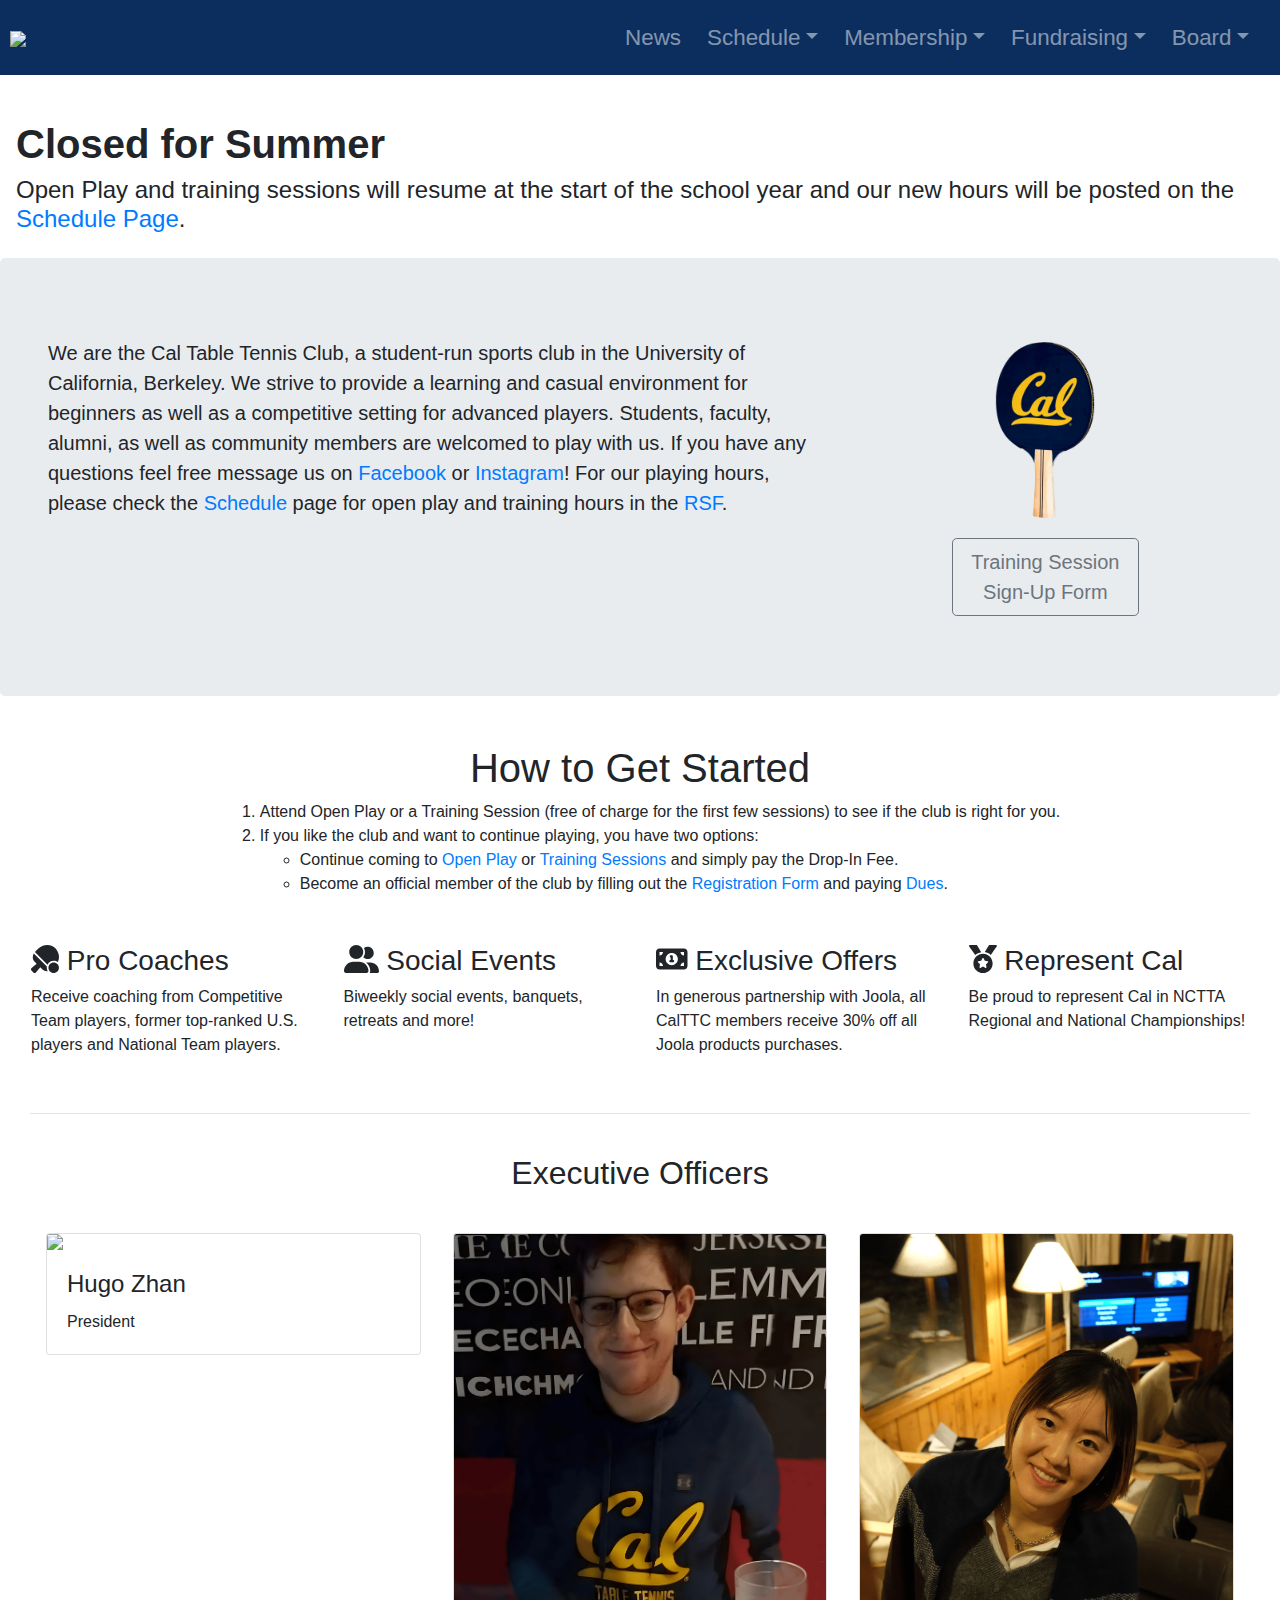
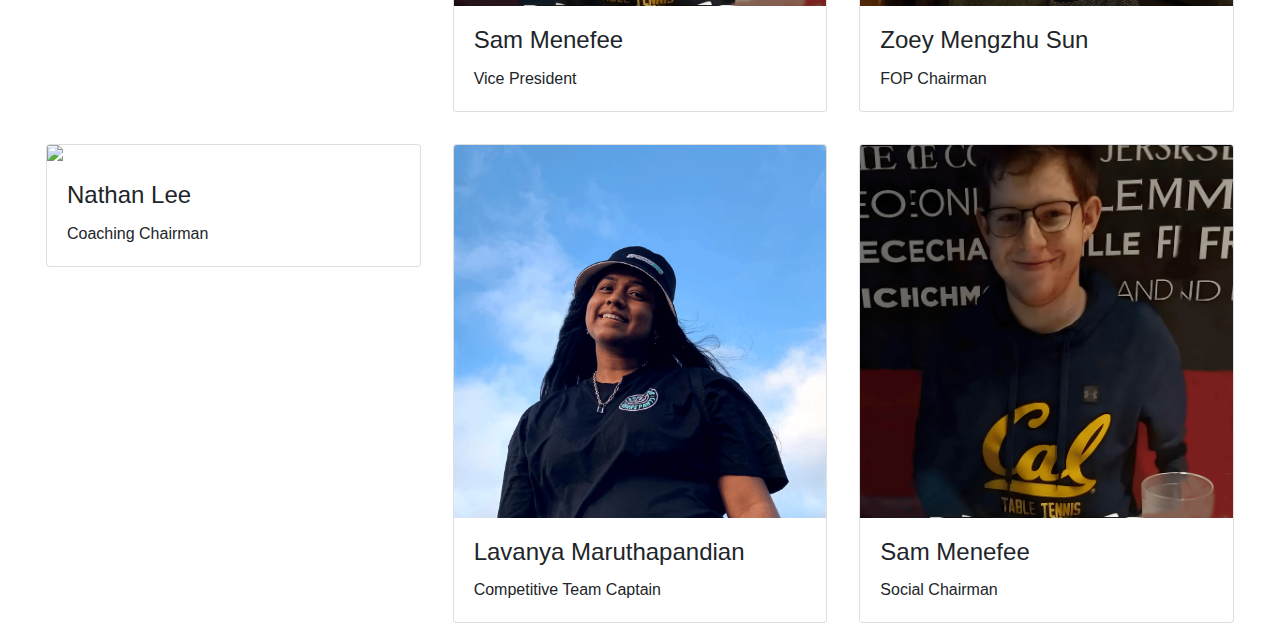
==== index.html @ 9f70720a "Temporary Announcement Message and minor formatting fixed" ====
<!DOCTYPE html>
<html lang="en">
<head>
	<meta charset="UTF-8">
	<meta http-equiv="X-UA-Compatible" content="IE=edge">
	<!-- Adjusts the content to the device's width at an initial magnification of 1 times -->
	<meta name="viewport" content="width=device-width, initial-scale=1.0">
	<!-- Title of the webpage that appears on tabs.-->
	<title>Cal Table Tennis</title>
	<link rel="shortcut icon" type="image/png" href="img/logo/favicon.png">

	<!-- CSS controls the Look of the website, to change elements style, do it in styles.css -->
	<!-- bootstrap (for formatting on mobile)-->
		<!-- original: <link rel="stylesheet" href="https://cdn.jsdelivr.net/npm/bootstrap@4.6.1/dist/css/bootstrap.min.css"> -->
		<!-- local file -->
		<link rel="stylesheet", href="plugins/bootstrap/bootstrap.min.css">
		<!-- <script src="https://cdn.jsdelivr.net/npm/jquery@3.6.0/dist/jquery.slim.min.js"></script> -->
		<!-- local file -->
		<script type="text/javascript" src="plugins/jquery/jquery-3.6.0.min.js"></script>
		<script src="https://cdn.jsdelivr.net/npm/popper.js@1.16.1/dist/umd/popper.min.js"></script>

		<!-- <script src="https://cdn.jsdelivr.net/npm/bootstrap@4.6.1/dist/js/bootstrap.bundle.min.js"></script> -->
		<!-- local file -->
		<script src="plugins/bootstrap/bootstrap.bundle.min.js"></script>
		<!-- fontawesome (for social media icons) -->
		<!-- original: <script src="https://use.fontawesome.com/releases/v5.0.8/js/all.js"></script> -->
		<!-- local file -->
		<script src="plugins/fontawesome/all.js"></script>

	<!-- main CSS (for overall style changes)-->
	<link rel="stylesheet" href="css/style.css">

</head>

<!-- If you are unfamiliar with html, bootstrap or css, watch this tutorial as 
the website structure is loosely based from it:
https://www.youtube.com/watch?v=9cKsq14Kfsw -->

<body>

<!-- Navigation -->

<!-- The bootstrap navbar allows for better viewing on mobile devices. 
	I would suggest using the class reference: 
	https://www.w3schools.com/bootstrap4/bootstrap_ref_all_classes.asp

	I would look into the 'navbar' and 'grid systems' as well:
	navbar: https://www.w3schools.com/bootstrap4/bootstrap_navbar.asp
	grid: https://www.w3schools.com/bootstrap4/bootstrap_grid_system.asp

	Here is a website with some example navbars if you are having issues:
	https://getbootstrap.com/docs/4.0/examples/navbars/ -->
	<nav class="navbar navbar-expand-md navbar-dark fixed-top" style="background-color: rgb(11,46,95);">
		<!-- Logo Image Source(should be a .png) -->
		<a class="navbar-brand" href="index.html"><img src="img/logo/logo.png"></a>
		<!-- Button to Collapse the Hamburger Navbar Dropdown Menu -->
		<button class="navbar-toggler" type="button" data-toggle="collapse" 
			data-target="#navbarResponsive" aria-controls="navbarResponsive" aria-expanded="false"
			aria-label="Toggle navigation">
			<!-- Hamburger Menu Icon -->
			<span class="navbar-toggler-icon"></span>
		</button>
		<!-- Indicates content that can be collapsed for smaller screens-->
		<div class="collapse navbar-collapse" id="navbarResponsive"> 
			<!-- Links for the different pages of the site:
					the page that you are currently on should contain "active" in its nav-item class
					each "nav-item" only links to one other html page, the dropdown is there to 
					provide links to different sections of that page. -->
			<ul class="navbar-nav ml-auto">
				<!-- News -->
				<li class="nav-item">
					<a class="nav-link" href="news.html">News</a>
				</li>
	
				<!-- Schedule -->
				<li class="nav-item dropdown">
					<a class="nav-link dropdown-toggle" href="schedule.html" id="dropdown04" data-toggle="dropdown" aria-haspopup="true" aria-expanded="false">
						Schedule</a>
					<div class="dropdown-menu" aria-labelledby="dropdown04">
						<a class="dropdown-item" href="schedule.html#calendar">Calendar</a>
						<div class="dropdown-divider"></div>
						<a class="dropdown-item" href="schedule.html#open-play">Open Play</a>
						<div class="dropdown-divider"></div>
						<a class="dropdown-item" href="schedule.html#novice-training">Novice Training</a>
						<a class="dropdown-item" href="schedule.html#advanced-training">Advanced Training</a>
						<a class="dropdown-item" href="schedule.html#private-training">Private Training</a>
						<div class="dropdown-divider"></div>
						<a class="dropdown-item" href="schedule.html#tournaments">Tournaments</a>
					</div>
				</li>
	
				<!-- Membership -->
				<li class="nav-item dropdown">
					<a class="nav-link dropdown-toggle" href="membership.html" id="dropdown04" data-toggle="dropdown" aria-haspopup="true" aria-expanded="false">
						Membership</a>
					<div class="dropdown-menu" aria-labelledby="dropdown04">
						<a class="dropdown-item" href="membership.html#perks">Perks</a>
						<div class="dropdown-divider"></div>
						<a class="dropdown-item" href="membership.html#registration">Registration</a>
						<a class="dropdown-item" href="membership.html#dues">Dues</a>
					</div>
				</li>
	
				<!-- Fundraising -->
				<li class="nav-item dropdown">
					<a class="nav-link dropdown-toggle" href="fundraising.html" id="dropdown04" data-toggle="dropdown" aria-haspopup="true" aria-expanded="false">
						Fundraising</a>
					<div class="dropdown-menu" aria-labelledby="dropdown04">
						<a class="dropdown-item" href="fundraising.html#merchandise">Merchandise</a>
						<a class="dropdown-item" href="fundraising.html#gofundme">GoFundMe</a>
					</div>
				</li>
	
				<!-- Board -->
				<li class="nav-item dropdown">
					<a class="nav-link dropdown-toggle" href="board.html" id="dropdown04" data-toggle="dropdown" aria-haspopup="true" aria-expanded="false">
						Board</a>
					<div class="dropdown-menu" aria-labelledby="dropdown04">
						<a class="dropdown-item" href="board.html#executives">Executives</a>
						<a class="dropdown-item" href="board.html#officers">Officers</a>
					</div>
				</li>
			
			</ul>
		</div>
</nav>

<!--- Carousel Image Slider -->
<div id="slides" class="carousel slide" data-ride="carousel">
	<!-- Carousel Navigation Indicator -->
	<ul class="carousel-indicators">
		<li data-target="#slides" data-slide-to="0" class="active"></li>
		<li data-target="#slides" data-slide-to="1"></li>
		<li data-target="#slides" data-slide-to="2"></li>
		<li data-target="#slides" data-slide-to="3"></li>
		<li data-target="#slides" data-slide-to="4"></li>
	</ul>

	<!-- Carousel Welcome Images-->
	<div class="carousel-inner">
		<div class="carousel-item active">
			<img src="img/carousel/carousel0.png">
			<div class="carousel-caption">
				<img src="img/banner-logo/banner-logo.png">
			</div>
		</div>

		<div class="carousel-item">
			<img src="img/carousel/carousel1.png">
		</div>

		<div class="carousel-item">
			<img src="img/carousel/carousel2.png">
		</div>

		<div class="carousel-item">
			<img src="img/carousel/carousel3.png">
		</div>

		<div class="carousel-item">
			<img src="img/carousel/carousel4.png">
		</div>
	</div>

	<!-- Carousel Navigation Arrow Butons -->
	<a class="carousel-control-prev" href="#slides" data-slide="prev">
    <span class="carousel-control-prev-icon"></span>
  </a>
  <a class="carousel-control-next" href="#slides" data-slide="next">
    <span class="carousel-control-next-icon"></span>
  </a>

</div>

<!-- Temporary -->
<div class="container-fluid padding">
	<div class="row padding">
		<div class="col-12">
			<h1><b>Closed for Summer</b></h1>
			<h4>
				Open Play and training sessions will resume at the start of the school year and our new hours will be posted on the 
				<a href="schedule.html">Schedule Page</a>.
			</h4>
		</div>
	</div>
</div>

<!--- Jumbotron -->
<div class="container-fluid">
<div class="row jumbotron">
	<!-- Formatting for Different Devices using Bootstrap Columns -->
	<div class="col-xs-12 col-sm-12 col-md-6 col-lg-7 col-xl-8">
		<p class="lead">We are the Cal Table Tennis Club, a student-run sports club in the 
			University of California, Berkeley. We strive to provide a learning and casual 
			environment for beginners as well as a competitive setting for advanced players. 
			Students, faculty, alumni, as well as community members are welcomed to play with us.
			If you have any questions feel free message us on 
			<!-- Opens in New Tab -->
			<a href="https://www.facebook.com/groups/calttc/?ref=share" target="_blank" rel="noreferrer noopener">Facebook</a>
			or
			<!-- Opens in New Tab -->
			<a href="https://www.instagram.com/calttc/?hl=en"target="_blank" rel="noreferrer noopener">Instagram</a>!
			For our playing hours, please check the 
			<a href="schedule.html">Schedule</a> 
			page for open play and training hours in the 
			<!-- Opens in New Tab -->
			<a href="https://recsports.berkeley.edu/facilities/rsf/" target="_blank" rel="noreferrer noopener">RSF</a>.</p>
	</div>

	<!-- Formatting for Different Devices using Bootstrap Columns -->
	<div class="col-xs-12 col-sm-12 col-md-6 col-lg-5 col-xl-4">
		<img class="paddle" src="img/merchandise/paddle.png">
		<button type="button" class="btn btn-outline-secondary btn-lg">Training Session Sign-Up Form</button>
	</div>
</div>
</div>

<!--- Welcome Section (How to Get Started) -->
<div class="container-fluid padding">
<div class="row welcome text-center">
	<div class="col-12">
		<h1 class="display-5">How to Get Started</h1>
		<div class="steps container">
			<ol class="myUL"> 
				<li>Attend Open Play or a Training Session (free of charge for the first few sessions) to see if the club is right for you.</li>
				<li>If you like the club and want to continue playing, you have two options:
					<ul>
						<li>
							Continue coming to 
							<a href="schedule.html#open-play">Open Play</a>
							or
							<a href="schedule.html#novice-training">Training Sessions</a> 
							and simply pay the Drop-In Fee.
						</li>
						<li>
							Become an official member of the club by filling out the 
							<a href="membership.html#registration">Registration Form</a>
							and paying 
							<a href="membership.html#dues">Dues</a>.
						</li>
					</ul>
			</ol>
		</div>
	</div>
</div>

<!--- Perks -->
<div class="container-fluid padding">
<div class="row text-left padding" >

	<!-- Formatting for Different Devices using Bootstrap Columns -->
	<div class="col-xs-12 col-sm-6 col-xl-3">
		<h3>
			<!-- Fontawesome Icon -->
			<i class="fa-solid fa-table-tennis-paddle-ball"></i>
			Pro Coaches
		</h3>
		<p> Receive coaching from Competitive Team players, former top-ranked 
			U.S. players and National Team players.</p>
	</div>

	<!-- Formatting for Different Devices using Bootstrap Columns -->
	<div class="col-xs-12 col-sm-6 col-xl-3">
		<h3>
			<!-- Fontawesome Icon -->
			<i class="fas fa-user-group"></i>
			Social Events
		</h3>
		<p>Biweekly social events, banquets, retreats and more!</p>
	</div>

	<!-- Formatting for Different Devices using Bootstrap Columns -->
	<div class="col-xs-12 col-sm-6 col-xl-3">
		<h3>
			<!-- Fontawesome Icon -->
			<i class="fas fa-money-bill-1"></i>
			Exclusive Offers
		</h3>
		<P>In generous partnership with Joola, all CalTTC members receive 30% off all Joola products purchases.</P>
	</div>

	<!-- Formatting for Different Devices using Bootstrap Columns -->
	<div class="col-xs-12 col-sm-6 col-xl-3">
		<h3>
			<!-- Fontawesome Icon -->
			<i class="fas fa-medal"></i>
			Represent Cal
		</h3>
		<P>Be proud to represent Cal in NCTTA Regional and National Championships!</P>
	</div>

</div>
<!-- Horizontal Line -->
<hr class="my-4">
</div>

<!--- Executive Officers -->
<div class="container-fluid padding">
<div class="row welcome text-center">
	<div class="col-12">
		<h2>Executive Officers</h2>
	</div>
</div>

	<!--- Profile Cards -->
	<div class="container-fluid padding">
		<div class="row padding">

			<!-- President -->
			<!-- Formatting for Different Devices using Bootstrap Columns -->
			<div class="col-xs-12 col-sm-6 col-lg-4">
				<div class="card">
					<img class="card-img-top" src="img/board/president.png">
					<div class="card-body">
						<h4 class="card-title">Hugo Zhan</h4>
						<p class="card-text">President</p>
						<!-- <a href="#"	class="btn btn-outline-secondary">See Profile</a> -->
					</div>
				</div>
			</div>

			<!-- Vice President -->
			<!-- Formatting for Different Devices using Bootstrap Columns -->
			<div class="col-xs-12 col-sm-6 col-lg-4">
				<div class="card">
					<img class="card-img-top" src="img/board/vice-president.png">
					<div class="card-body">
						<h4 class="card-title">Sam Menefee</h4>
						<p class="card-text">Vice President</p>
						<!-- <a href="#"	class="btn btn-outline-secondary">See Profile</a> -->
					</div>
				</div>
			</div>
			
			<!-- FOP Chairman -->
			<!-- Formatting for Different Devices using Bootstrap Columns -->
			<div class="col-xs-12 col-sm-6 col-lg-4">
				<div class="card">
					<img class="card-img-top" src="img/board/fop-chairman.png">
					<div class="card-body">
						<h4 class="card-title">Zoey Mengzhu Sun</h4>
						<p class="card-text">FOP Chairman</p>
						<!-- <a href="#"	class="btn btn-outline-secondary">See Profile</a> -->
					</div>
				</div>
			</div>

			<!-- Coaching Chairman -->
			<!-- Formatting for Different Devices using Bootstrap Columns -->
			<div class="col-xs-12 col-sm-6 col-lg-4">
				<div class="card">
					<img class="card-img-top" src="img/board/coaching-chairman.png">
					<div class="card-body">
						<h4 class="card-title">Nathan Lee</h4>
						<p class="card-text">Coaching Chairman</p>
						<!-- <a href="#"	class="btn btn-outline-secondary">See Profile</a> -->
					</div>
				</div>
			</div>

			<!-- Competitive Team Captain -->
			<!-- Formatting for Different Devices using Bootstrap Columns -->
			<div class="col-xs-12 col-sm-6 col-lg-4">
				<div class="card">
					<img class="card-img-top" src="img/board/competitive-team-captain.png">
					<div class="card-body">
						<h4 class="card-title">Lavanya Maruthapandian</h4>
						<p class="card-text">Competitive Team Captain</p>
						<!-- <a href="#"	class="btn btn-outline-secondary">See Profile</a> -->
					</div>
				</div>
			</div>

			<!-- Social Chairman -->
			<!-- Formatting for Different Devices using Bootstrap Columns -->
			<div class="col-xs-12 col-sm-6 col-lg-4">
				<div class="card">
					<img class="card-img-top" src="img/board/social-chairman.png">
					<div class="card-body">
						<h4 class="card-title">Sam Menefee</h4>
						<p class="card-text">Social Chairman</p>
						<!-- <a href="#"	class="btn btn-outline-secondary">See Profile</a> -->
					</div>
				</div>
			</div>

		</div>
	</div>
</body>

<footer>
<!-- Footer (can be found in footer.html)-->
	<!-- Script to import the footer from footer.html -->
	<!-- https://stackoverflow.com/questions/18712338/make-header-and-footer-files-to-be-included-in-multiple-html-pages -->
<script> 
	$(function(){
		$("#footer").load("footer.html"); 
	});
	</script> 
<div id="footer"></div>

<!-- Script to collapse the mobile navbar menu when a dropdown item is clicked inside of it.  -->
<!-- https://www.sitepoint.com/community/t/bootstrap-navbar-menu-does-not-collapse-after-clicking/360062/2 -->
<script>
	$(".navbar-collapse .dropdown-item").click(function () {
		$(".navbar-collapse").collapse("hide");
	});
</script>

<!-- Script to allow dropdown menu bars to be clicked only after the dropdown is activated on 
	Desktop.  Is disabled on mobile to allow the nav-item dropdowns to be collapsed.-->
<!-- https://github.com/arnabwahid/wordpress-bootstrap/issues/62 -->
<script>
	$('.navbar ul.navbar-nav > .dropdown > a[href]').click(function() {
	    var dropdown = $(this).next('.dropdown-menu');
	    if ($(dropdown).css('display') !== 'none') {
	        if (this.href) {
	            location.href = this.href;
	        }
	    }
	});
</script>

</footer>
</html>
---- css/style.css ----
/*-------------*/
/*-- Webpage --*/
/*-------------*/

html,body {
  /* outside border of webpage */
  margin: 0;
  padding-top: 40px;
  /* primary */
  font-family: sans-serif;
}

/*------------*/
/*-- Navbar --*/
/*------------*/

a.anchor {
  display: block;
  position: relative;
  top: -6rem; 
}

.navbar {
  /* navigation bar thickness */
  padding: .8rem;
}

.navbar-brand > img {
  /* logo size/header height */
  height: 5rem;
  width: auto;
  /* logo margin */
  margin: -15%;
}

.navbar-nav li {
  /* navigation bar kerning */
  padding-right: 10px;
}

.nav-link {
  /* navigation bar font size (only use em) */
  font-size: 1.4em;
}

.navbar-nav > li > .dropdown-menu {
  /* navigation bar dropdown title font size (only use em) */
  font-size: 1.4em;
  /* navigation bar dropdown color */
  background: rgb(11,46,95);;
  border-color: transparent;
}

.navbar-nav > li > .dropdown-menu >.dropdown-item { 
  /* navigation bar dropdown item font size (only use em) */
  font-size: 0.7em;
  color: white;
}

/*---------------------*/
/*-- Carousel (Home) --*/
/*---------------------*/

.carousel-inner > .carousel-item > img {
  /* carousel image size to fit page */
  height: 100%;
  width:100%;
  /* top and bottom margins reduced by 20% on large screens */
  margin-top: -15%;
  margin-bottom: -10%;
}


@media (max-width: 992px) {
  /* top and bottom margins reduced by 10% on medium screens */
  .carousel-inner > .carousel-item > img {
    margin-top: -10%;
  }
}

@media (max-width: 768px) {
  /* top and bottom margins reduced by 0% on small screens */
  .carousel-inner > .carousel-item > img {
    margin-top: 0%;
  }
}

.carousel-caption > img  {
  /* carousel image size to fit page */
  width:80%;
  height: auto;
  filter: drop-shadow(1px 1px 1px white)
}

.carousel-caption {
  /* banner placement */
  position: absolute;
  top: 0.5rem;;
}

.carousel.pointer-event {
  /* allows zoom of images on mobile devices */
  touch-action: pan-y pinch-zoom;
}

.fb-page {
  width: 100%;
}
/*--------------------*/
/*-- Home Jumbotron --*/
/*--------------------*/

.jumbotron img,
.jumbotron button {
  /* image and button centering */
  display: block;
  margin-left: auto;
  margin-right: auto;
  width: 50%;
}

.jumbotron img {
  /* height of the paddle adjusted for large screens */
  height: 200px;
  width: auto;
}

@media (max-width: 992px) {
  .jumbotron img {
    /* height of the paddle adjusted for medium screens */
    height: 300px;
    width: auto;
  }
}

@media (max-width: 768px) {
  .jumbotron img {
    /* height of the paddle adjusted for small screens */
    height: 200px;
    width: auto;
  }
}

/*-----------------------------------------*/
/*-- Welcome Section (How to Get Started)--*/
/*-----------------------------------------*/
.steps {
  text-align: center;
}

ol.myUL {
  display: inline-block;
  text-align: left;
}

/*--------------------------------------*/
/*-- Schedule (Table/Google Calendar) --*/
/*--------------------------------------*/

/* Google Calendar */
/* https://blog.vendilli.com/google-calendar-responsive */

.desktop-view {
  /* The container around the google calendar.
  The bottom padding is equal to "height" + "padding (left/right)" (both shown below). */
  position: relative;
  padding-bottom: 26.5rem;
}

.desktop-view iframe{
  height: 25rem;
}

.mobile-view {
  /* The container around the google calendar.
  The bottom padding is equal to "height" + "padding (left/right)" (both shown below). */
  position: relative;
  padding-bottom: 16.5rem;
}

.mobile-view iframe {
  /* The height of the agenda view when viewing on mobile. */
  height: 15rem;
}

.responsive-iframe-container iframe{
  /* The actual google calendar size.  It is responsive because width is set to 100%. */
  position: absolute;
  width: 100%;
  padding-left: 1.5rem;
  padding-right: 1.5rem;
}

/*----------------------------------*/
/*-- Schedule (Placeholder Image) --*/
/*----------------------------------*/
.placeholder {
  width: 100%; 
}

/*-----------*/
/*-- Footer --*/
/*-----------*/

.social a{
  padding: 2%;
}

.social .sized{
  height: 4rem;
  width: 4rem;
}

.fa-facebook {
  color: #3b5998;
}

.fa-instagram {
  display: inline-block;
  text-align: center;
  border-radius: 0.8rem;
  color: #fff;
  line-height: 250px;
  background: #d6249f;
  background: radial-gradient(circle at 30% 107%, #fdf497 0%, #fdf497 5%, #fd5949 45%,#d6249f 60%,#285AEB 90%);
}

.fa-discord {
  color: #7289DA;
  
}

/*-----------*/
/*-- Extra --*/
/*-----------*/

/*-- Media Queries --*/
@media (max-width: 992px) {

}
@media (max-width: 768px) {

}
@media (max-width: 576px) {

}


/*-- Firefox Bug Fix --*/
.carousel-item {
  transition: -webkit-transform 0.5s ease;
  transition: transform 0.5s ease;
  transition: transform 0.5s ease, -webkit-transform 0.5s ease;
  -webkit-backface-visibility: visible;
  backface-visibility: visible;
}
/*--- Fixed Background Image --*/
figure {
  position: relative;
  width: 100%;
  height: 60%;
  margin: 0!important;
}
.fixed-wrap {
  clip: rect(0, auto, auto, 0);
  position: absolute;
  top: 0;
  left: 0;
  width: 100%;
  height: 100%;
}
#fixed {
  background-image: url('img/mac.png');
  position: fixed;
  display: block;
  top: 0;
  left: 0;
  width: 100%;
  height: 100%;
  background-size: cover;
  background-position: center center;
  -webkit-transform: translateZ(0);
          transform: translateZ(0);
  will-change: transform;
}
/*--- Bootstrap Padding Fix --*/
[class*="col-"] {
    padding: 1rem;
}



/*
Extra small (xs) devices (portrait phones, less than 576px)
No media query since this is the default in Bootstrap

Small (sm) devices (landscape phones, 576px and up)
@media (min-width: 576px) { ... }

Medium (md) devices (tablets, 768px and up)
@media (min-width: 768px) { ... }

Large (lg) devices (desktops, 992px and up)
@media (min-width: 992px) { ... }

Extra (xl) large devices (large desktops, 1200px and up)
@media (min-width: 1200px) { ... }
*/
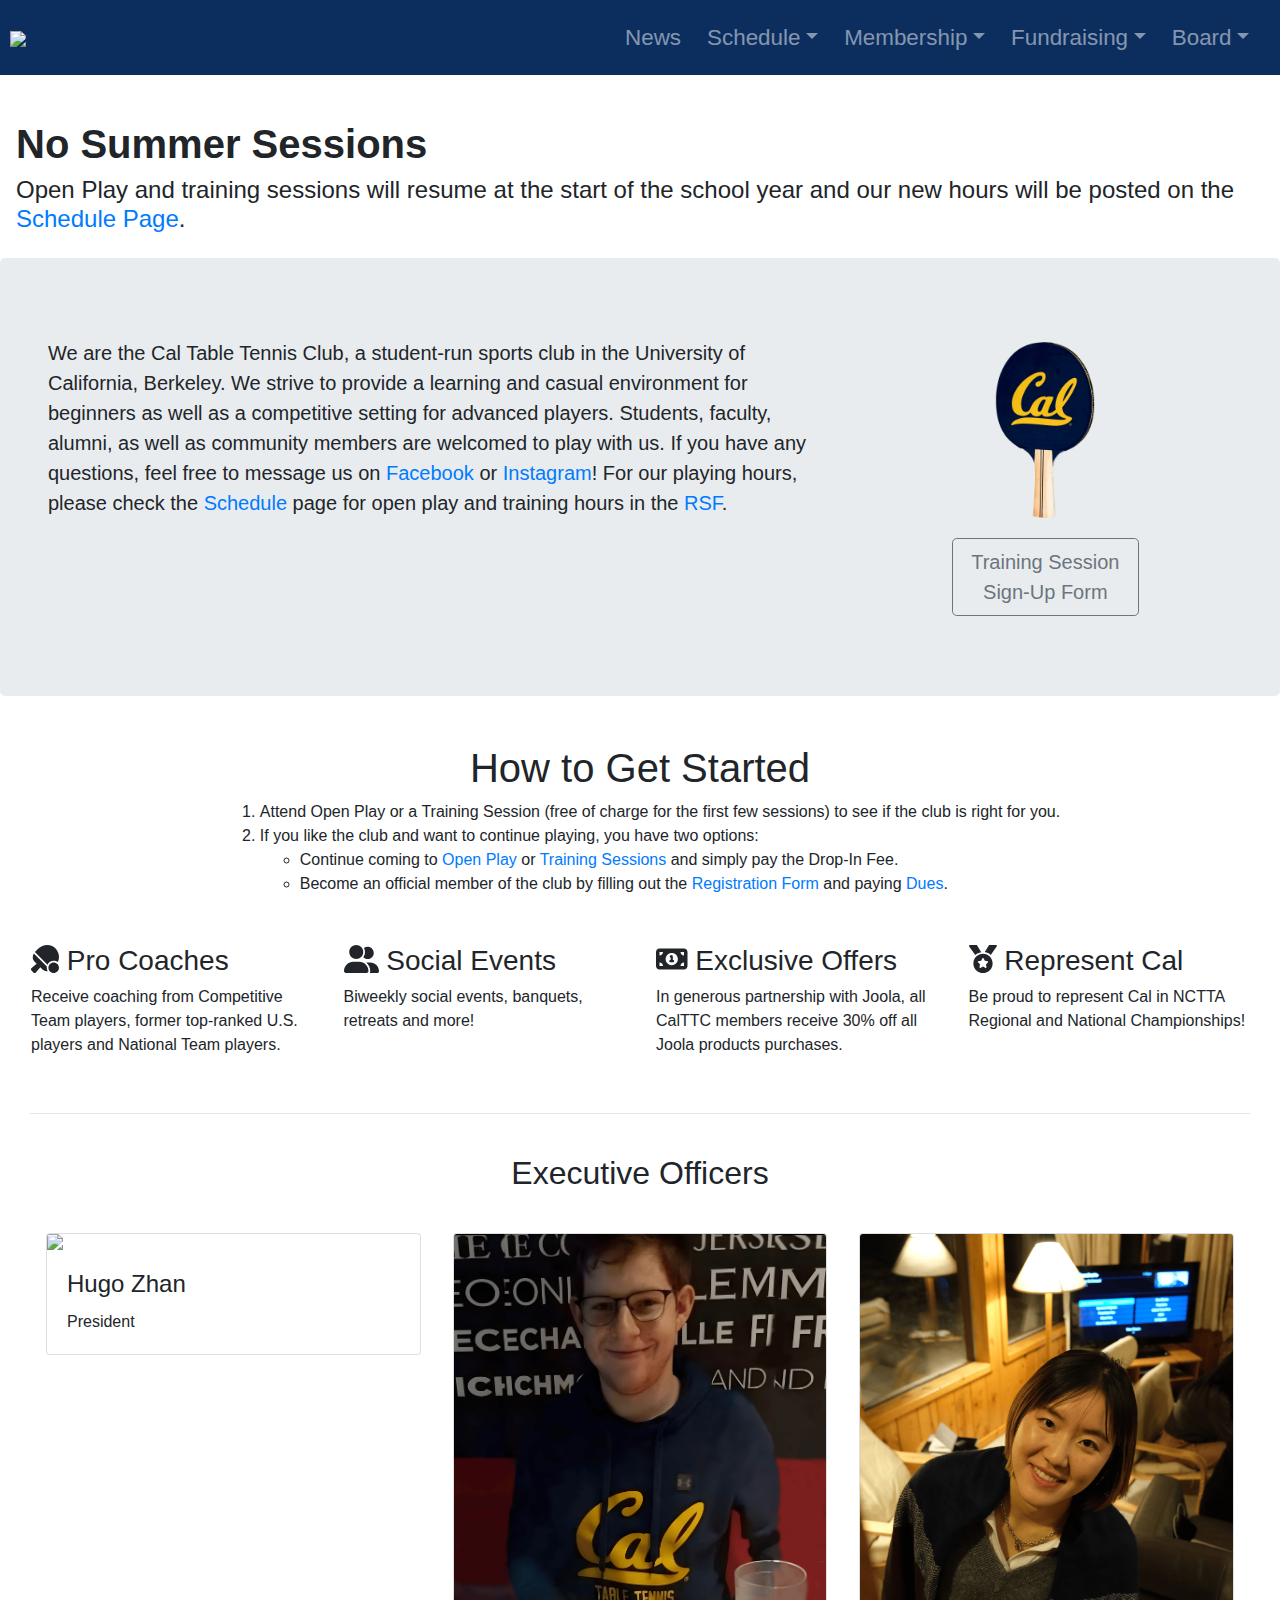
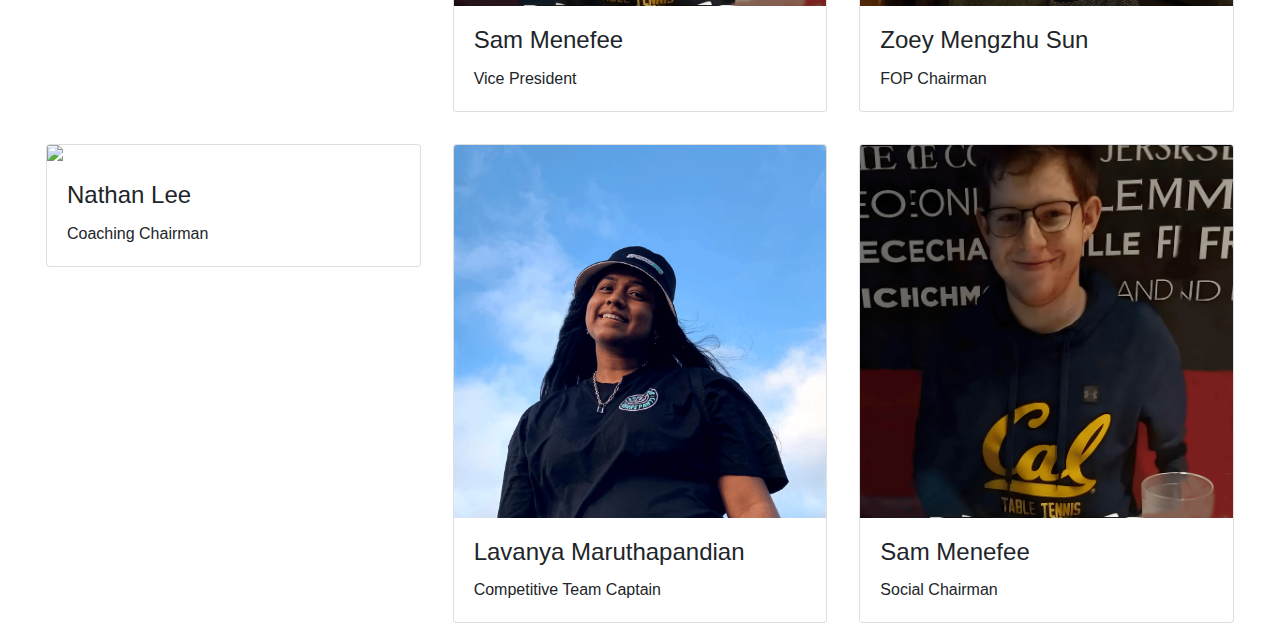
==== commit fa962505: "Minor Changes" ====
--- a/index.html
+++ b/index.html
@@ -176,7 +176,7 @@
 <div class="container-fluid padding">
 	<div class="row padding">
 		<div class="col-12">
-			<h1><b>Closed for Summer</b></h1>
+			<h1><b>No Summer Sessions</b></h1>
 			<h4>
 				Open Play and training sessions will resume at the start of the school year and our new hours will be posted on the 
 				<a href="schedule.html">Schedule Page</a>.
@@ -194,7 +194,7 @@
 			University of California, Berkeley. We strive to provide a learning and casual 
 			environment for beginners as well as a competitive setting for advanced players. 
 			Students, faculty, alumni, as well as community members are welcomed to play with us.
-			If you have any questions feel free message us on 
+			If you have any questions, feel free to message us on 
 			<!-- Opens in New Tab -->
 			<a href="https://www.facebook.com/groups/calttc/?ref=share" target="_blank" rel="noreferrer noopener">Facebook</a>
 			or
@@ -217,90 +217,92 @@
 
 <!--- Welcome Section (How to Get Started) -->
 <div class="container-fluid padding">
-<div class="row welcome text-center">
-	<div class="col-12">
-		<h1 class="display-5">How to Get Started</h1>
-		<div class="steps container">
-			<ol class="myUL"> 
-				<li>Attend Open Play or a Training Session (free of charge for the first few sessions) to see if the club is right for you.</li>
-				<li>If you like the club and want to continue playing, you have two options:
-					<ul>
-						<li>
-							Continue coming to 
-							<a href="schedule.html#open-play">Open Play</a>
-							or
-							<a href="schedule.html#novice-training">Training Sessions</a> 
-							and simply pay the Drop-In Fee.
-						</li>
-						<li>
-							Become an official member of the club by filling out the 
-							<a href="membership.html#registration">Registration Form</a>
-							and paying 
-							<a href="membership.html#dues">Dues</a>.
-						</li>
-					</ul>
-			</ol>
-		</div>
-	</div>
-</div>
-
-<!--- Perks -->
-<div class="container-fluid padding">
-<div class="row text-left padding" >
-
-	<!-- Formatting for Different Devices using Bootstrap Columns -->
-	<div class="col-xs-12 col-sm-6 col-xl-3">
-		<h3>
-			<!-- Fontawesome Icon -->
-			<i class="fa-solid fa-table-tennis-paddle-ball"></i>
-			Pro Coaches
-		</h3>
-		<p> Receive coaching from Competitive Team players, former top-ranked 
-			U.S. players and National Team players.</p>
-	</div>
-
-	<!-- Formatting for Different Devices using Bootstrap Columns -->
-	<div class="col-xs-12 col-sm-6 col-xl-3">
-		<h3>
-			<!-- Fontawesome Icon -->
-			<i class="fas fa-user-group"></i>
-			Social Events
-		</h3>
-		<p>Biweekly social events, banquets, retreats and more!</p>
-	</div>
-
-	<!-- Formatting for Different Devices using Bootstrap Columns -->
-	<div class="col-xs-12 col-sm-6 col-xl-3">
-		<h3>
-			<!-- Fontawesome Icon -->
-			<i class="fas fa-money-bill-1"></i>
-			Exclusive Offers
-		</h3>
-		<P>In generous partnership with Joola, all CalTTC members receive 30% off all Joola products purchases.</P>
-	</div>
-
-	<!-- Formatting for Different Devices using Bootstrap Columns -->
-	<div class="col-xs-12 col-sm-6 col-xl-3">
-		<h3>
-			<!-- Fontawesome Icon -->
-			<i class="fas fa-medal"></i>
-			Represent Cal
-		</h3>
-		<P>Be proud to represent Cal in NCTTA Regional and National Championships!</P>
-	</div>
-
-</div>
-<!-- Horizontal Line -->
-<hr class="my-4">
+	<div class="row welcome text-center">
+		<div class="col-12">
+			<h1 class="display-5">How to Get Started</h1>
+			<div class="steps container">
+				<ol class="myUL"> 
+					<li>Attend Open Play or a Training Session (free of charge for the first few sessions) to see if the club is right for you.</li>
+					<li>If you like the club and want to continue playing, you have two options:
+						<ul>
+							<li>
+								Continue coming to 
+								<a href="schedule.html#open-play">Open Play</a>
+								or
+								<a href="schedule.html#novice-training">Training Sessions</a> 
+								and simply pay the Drop-In Fee.
+							</li>
+							<li>
+								Become an official member of the club by filling out the 
+								<a href="membership.html#registration">Registration Form</a>
+								and paying 
+								<a href="membership.html#dues">Dues</a>.
+							</li>
+						</ul>
+				</ol>
+			</div>
+		</div>
+	</div>
+
+
+	<!--- Perks -->
+	<div class="container-fluid padding">
+	<div class="row text-left padding" >
+
+		<!-- Formatting for Different Devices using Bootstrap Columns -->
+		<div class="col-xs-12 col-sm-6 col-xl-3">
+			<h3>
+				<!-- Fontawesome Icon -->
+				<i class="fa-solid fa-table-tennis-paddle-ball"></i>
+				Pro Coaches
+			</h3>
+			<p> Receive coaching from Competitive Team players, former top-ranked 
+				U.S. players and National Team players.</p>
+		</div>
+
+		<!-- Formatting for Different Devices using Bootstrap Columns -->
+		<div class="col-xs-12 col-sm-6 col-xl-3">
+			<h3>
+				<!-- Fontawesome Icon -->
+				<i class="fas fa-user-group"></i>
+				Social Events
+			</h3>
+			<p>Biweekly social events, banquets, retreats and more!</p>
+		</div>
+
+		<!-- Formatting for Different Devices using Bootstrap Columns -->
+		<div class="col-xs-12 col-sm-6 col-xl-3">
+			<h3>
+				<!-- Fontawesome Icon -->
+				<i class="fas fa-money-bill-1"></i>
+				Exclusive Offers
+			</h3>
+			<P>In generous partnership with Joola, all CalTTC members receive 30% off all Joola products purchases.</P>
+		</div>
+
+		<!-- Formatting for Different Devices using Bootstrap Columns -->
+		<div class="col-xs-12 col-sm-6 col-xl-3">
+			<h3>
+				<!-- Fontawesome Icon -->
+				<i class="fas fa-medal"></i>
+				Represent Cal
+			</h3>
+			<P>Be proud to represent Cal in NCTTA Regional and National Championships!</P>
+		</div>
+	</div>
+
+	<!-- Horizontal Line -->
+	<hr class="my-4">
+
 </div>
 
 <!--- Executive Officers -->
 <div class="container-fluid padding">
-<div class="row welcome text-center">
-	<div class="col-12">
-		<h2>Executive Officers</h2>
-	</div>
-</div>
+	<div class="row welcome text-center">
+		<div class="col-12">
+			<h2>Executive Officers</h2>
+		</div>
+	</div>
 
 	<!--- Profile Cards -->
 	<div class="container-fluid padding">
@@ -386,6 +388,7 @@
 
 		</div>
 	</div>
+</div>
 </body>
 
 <footer>
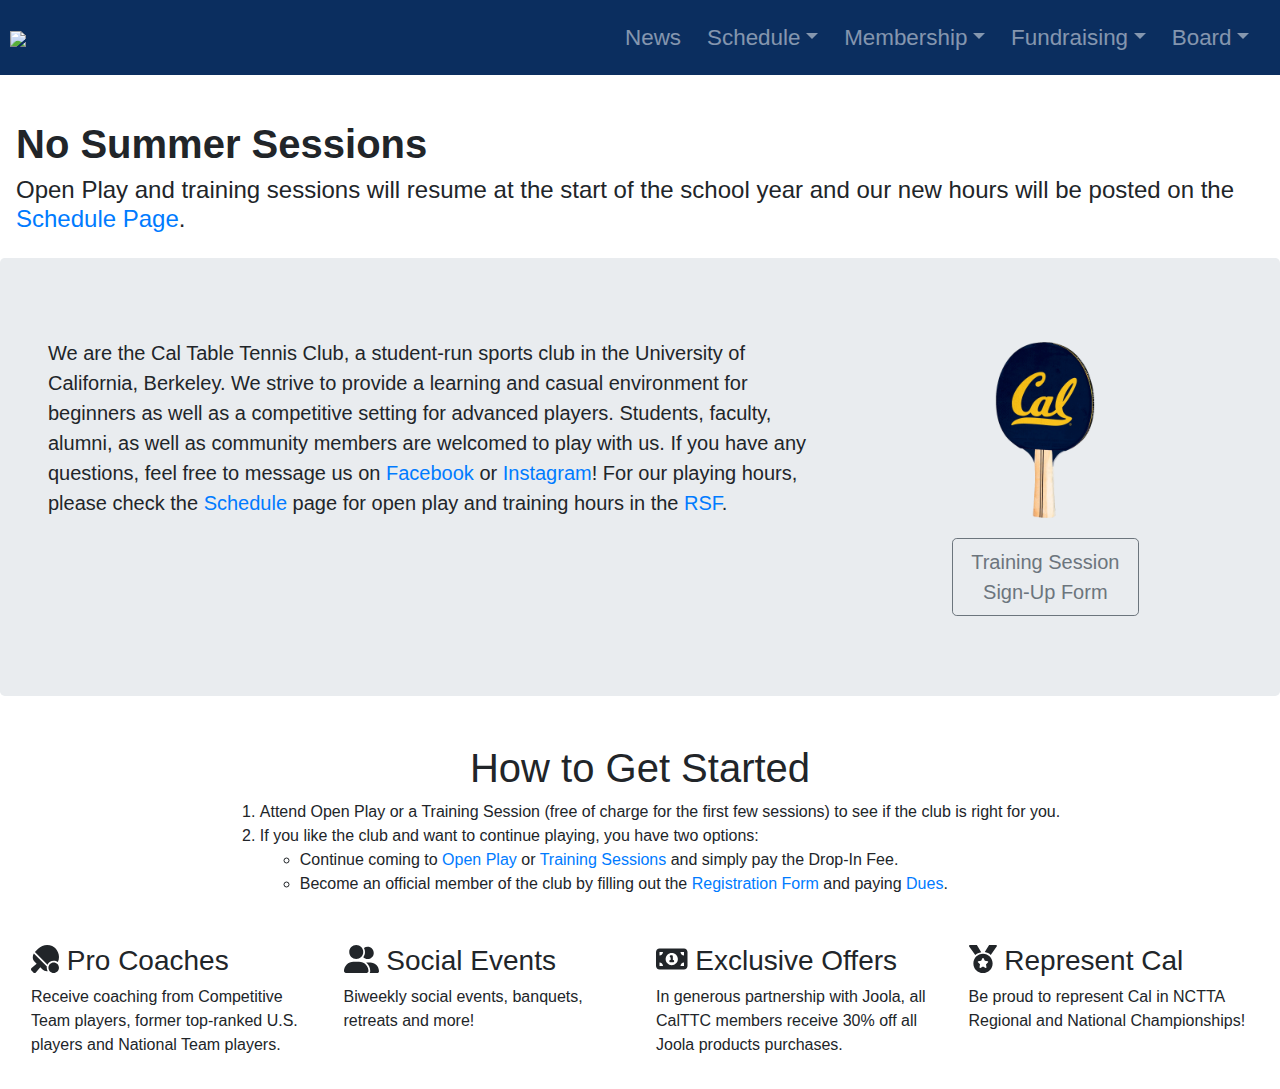
==== commit 265f64df: "Merge pull request #4 from CalTableTennis/board" ====
--- a/index.html
+++ b/index.html
@@ -291,103 +291,6 @@
 		</div>
 	</div>
 
-	<!-- Horizontal Line -->
-	<hr class="my-4">
-
-</div>
-
-<!--- Executive Officers -->
-<div class="container-fluid padding">
-	<div class="row welcome text-center">
-		<div class="col-12">
-			<h2>Executive Officers</h2>
-		</div>
-	</div>
-
-	<!--- Profile Cards -->
-	<div class="container-fluid padding">
-		<div class="row padding">
-
-			<!-- President -->
-			<!-- Formatting for Different Devices using Bootstrap Columns -->
-			<div class="col-xs-12 col-sm-6 col-lg-4">
-				<div class="card">
-					<img class="card-img-top" src="img/board/president.png">
-					<div class="card-body">
-						<h4 class="card-title">Hugo Zhan</h4>
-						<p class="card-text">President</p>
-						<!-- <a href="#"	class="btn btn-outline-secondary">See Profile</a> -->
-					</div>
-				</div>
-			</div>
-
-			<!-- Vice President -->
-			<!-- Formatting for Different Devices using Bootstrap Columns -->
-			<div class="col-xs-12 col-sm-6 col-lg-4">
-				<div class="card">
-					<img class="card-img-top" src="img/board/vice-president.png">
-					<div class="card-body">
-						<h4 class="card-title">Sam Menefee</h4>
-						<p class="card-text">Vice President</p>
-						<!-- <a href="#"	class="btn btn-outline-secondary">See Profile</a> -->
-					</div>
-				</div>
-			</div>
-			
-			<!-- FOP Chairman -->
-			<!-- Formatting for Different Devices using Bootstrap Columns -->
-			<div class="col-xs-12 col-sm-6 col-lg-4">
-				<div class="card">
-					<img class="card-img-top" src="img/board/fop-chairman.png">
-					<div class="card-body">
-						<h4 class="card-title">Zoey Mengzhu Sun</h4>
-						<p class="card-text">FOP Chairman</p>
-						<!-- <a href="#"	class="btn btn-outline-secondary">See Profile</a> -->
-					</div>
-				</div>
-			</div>
-
-			<!-- Coaching Chairman -->
-			<!-- Formatting for Different Devices using Bootstrap Columns -->
-			<div class="col-xs-12 col-sm-6 col-lg-4">
-				<div class="card">
-					<img class="card-img-top" src="img/board/coaching-chairman.png">
-					<div class="card-body">
-						<h4 class="card-title">Nathan Lee</h4>
-						<p class="card-text">Coaching Chairman</p>
-						<!-- <a href="#"	class="btn btn-outline-secondary">See Profile</a> -->
-					</div>
-				</div>
-			</div>
-
-			<!-- Competitive Team Captain -->
-			<!-- Formatting for Different Devices using Bootstrap Columns -->
-			<div class="col-xs-12 col-sm-6 col-lg-4">
-				<div class="card">
-					<img class="card-img-top" src="img/board/competitive-team-captain.png">
-					<div class="card-body">
-						<h4 class="card-title">Lavanya Maruthapandian</h4>
-						<p class="card-text">Competitive Team Captain</p>
-						<!-- <a href="#"	class="btn btn-outline-secondary">See Profile</a> -->
-					</div>
-				</div>
-			</div>
-
-			<!-- Social Chairman -->
-			<!-- Formatting for Different Devices using Bootstrap Columns -->
-			<div class="col-xs-12 col-sm-6 col-lg-4">
-				<div class="card">
-					<img class="card-img-top" src="img/board/social-chairman.png">
-					<div class="card-body">
-						<h4 class="card-title">Sam Menefee</h4>
-						<p class="card-text">Social Chairman</p>
-						<!-- <a href="#"	class="btn btn-outline-secondary">See Profile</a> -->
-					</div>
-				</div>
-			</div>
-
-		</div>
-	</div>
 </div>
 </body>
 
--- a/css/style.css
+++ b/css/style.css
@@ -54,7 +54,7 @@
 .navbar-nav > li > .dropdown-menu >.dropdown-item { 
   /* navigation bar dropdown item font size (only use em) */
   font-size: 0.7em;
-  color: white;
+  color: #fff;
 }
 
 /*---------------------*/
@@ -70,7 +70,6 @@
   margin-bottom: -10%;
 }
 
-
 @media (max-width: 992px) {
   /* top and bottom margins reduced by 10% on medium screens */
   .carousel-inner > .carousel-item > img {
@@ -89,7 +88,7 @@
   /* carousel image size to fit page */
   width:80%;
   height: auto;
-  filter: drop-shadow(1px 1px 1px white)
+  filter: drop-shadow(1px 1px 1px #fff)
 }
 
 .carousel-caption {
@@ -106,6 +105,7 @@
 .fb-page {
   width: 100%;
 }
+
 /*--------------------*/
 /*-- Home Jumbotron --*/
 /*--------------------*/
@@ -194,22 +194,31 @@
 /*----------------------------------*/
 /*-- Schedule (Placeholder Image) --*/
 /*----------------------------------*/
+
 .placeholder {
   width: 100%; 
 }
 
 /*-----------*/
+/*-- Board --*/
+/*-----------*/
+.card {
+  border: transparent;
+}
+
+/*-----------*/
 /*-- Footer --*/
 /*-----------*/
 
-.social a{
-  padding: 2%;
-}
-
-.social .sized{
-  height: 4rem;
-  width: 4rem;
-}
+.social a {
+  padding: 4%;
+}
+
+.social .sized {
+  height: 3rem;
+  width: 3rem;
+}
+
 
 .fa-facebook {
   color: #3b5998;
@@ -226,8 +235,11 @@
 }
 
 .fa-discord {
-  color: #7289DA;
-  
+  color: #7289dA;
+}
+
+.fa-youtube {
+  color: #ff0000;
 }
 
 /*-----------*/
@@ -244,7 +256,6 @@
 @media (max-width: 576px) {
 
 }
-
 
 /*-- Firefox Bug Fix --*/
 .carousel-item {
@@ -254,6 +265,7 @@
   -webkit-backface-visibility: visible;
   backface-visibility: visible;
 }
+
 /*--- Fixed Background Image --*/
 figure {
   position: relative;
@@ -261,6 +273,7 @@
   height: 60%;
   margin: 0!important;
 }
+
 .fixed-wrap {
   clip: rect(0, auto, auto, 0);
   position: absolute;
@@ -269,6 +282,7 @@
   width: 100%;
   height: 100%;
 }
+
 #fixed {
   background-image: url('img/mac.png');
   position: fixed;
@@ -283,12 +297,46 @@
           transform: translateZ(0);
   will-change: transform;
 }
+
 /*--- Bootstrap Padding Fix --*/
 [class*="col-"] {
     padding: 1rem;
 }
 
-
+/*--- Bootstrap 5 Column Division ---*/
+.col-xs-15,
+.col-sm-15,
+.col-md-15,
+.col-lg-15 {
+    position: relative;
+    min-height: 1px;
+    padding-right: 10px;
+    padding-left: 10px;
+}
+
+
+.col-xs-15 {
+    max-width: 20%;
+    float: left;
+}
+@media (min-width: 768px) {
+.col-sm-15 {
+        max-width: 20%;
+        float: left;
+    }
+}
+@media (min-width: 992px) {
+    .col-md-15 {
+        max-width: 20%;
+        float: left;
+    }
+}
+@media (min-width: 1200px) {
+    .col-lg-15 {
+        max-width: 20%;
+        float: left;
+    }
+}
 
 /*
 Extra small (xs) devices (portrait phones, less than 576px)
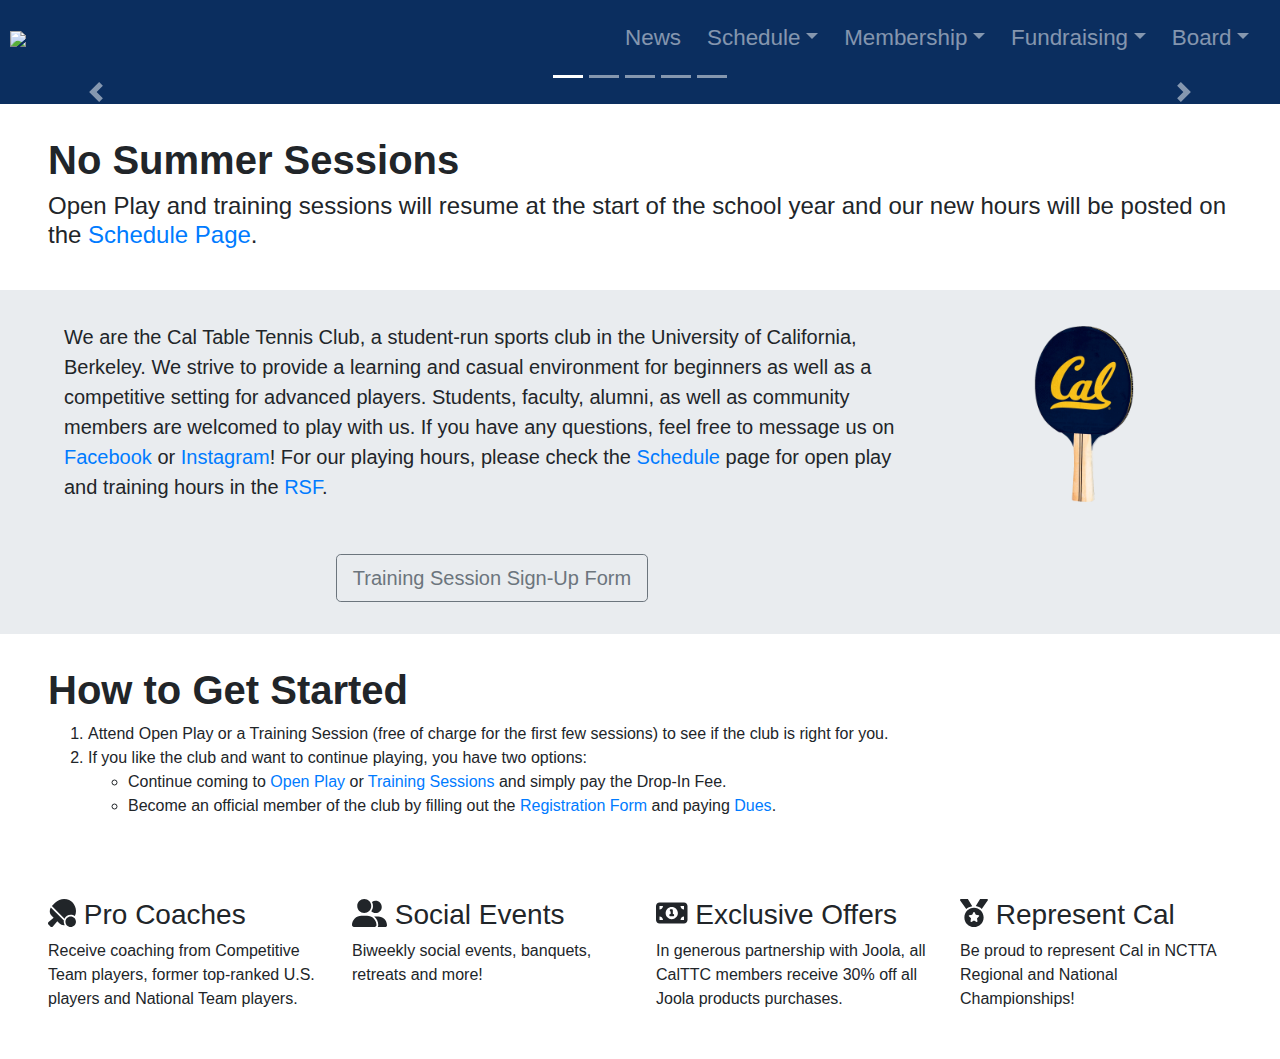
==== commit e196fcc8: "darkmode formatting updated" ====
--- a/index.html
+++ b/index.html
@@ -1,5 +1,6 @@
 <!DOCTYPE html>
 <html lang="en">
+
 <head>
 	<meta charset="UTF-8">
 	<meta http-equiv="X-UA-Compatible" content="IE=edge">
@@ -7,28 +8,40 @@
 	<meta name="viewport" content="width=device-width, initial-scale=1.0">
 	<!-- Title of the webpage that appears on tabs.-->
 	<title>Cal Table Tennis</title>
-	<link rel="shortcut icon" type="image/png" href="img/logo/favicon.png">
+
+	<!-- Favicon (generated from https://realfavicongenerator.net)-->
+	<link rel="apple-touch-icon" sizes="180x180" href="/apple-touch-icon.png">
+	<link rel="icon" type="image/png" sizes="32x32" href="/img/favicon/favicon-32x32.png">
+	<link rel="icon" type="image/png" sizes="16x16" href="/img/favicon/favicon-16x16.png">
+	<link rel="manifest" href="/img/favicon/site.webmanifest">
+	<link rel="shortcut icon" type="image/png" href="img/favicon/favicon.png">
+	<meta name="msapplication-TileColor" content="#da532c">
+	<meta name="msapplication-config" content="/img/favicon/browserconfig.xml">
+	<meta name="theme-color" content="#ffffff">
 
 	<!-- CSS controls the Look of the website, to change elements style, do it in styles.css -->
 	<!-- bootstrap (for formatting on mobile)-->
-		<!-- original: <link rel="stylesheet" href="https://cdn.jsdelivr.net/npm/bootstrap@4.6.1/dist/css/bootstrap.min.css"> -->
-		<!-- local file -->
-		<link rel="stylesheet", href="plugins/bootstrap/bootstrap.min.css">
-		<!-- <script src="https://cdn.jsdelivr.net/npm/jquery@3.6.0/dist/jquery.slim.min.js"></script> -->
-		<!-- local file -->
-		<script type="text/javascript" src="plugins/jquery/jquery-3.6.0.min.js"></script>
-		<script src="https://cdn.jsdelivr.net/npm/popper.js@1.16.1/dist/umd/popper.min.js"></script>
-
-		<!-- <script src="https://cdn.jsdelivr.net/npm/bootstrap@4.6.1/dist/js/bootstrap.bundle.min.js"></script> -->
-		<!-- local file -->
-		<script src="plugins/bootstrap/bootstrap.bundle.min.js"></script>
-		<!-- fontawesome (for social media icons) -->
-		<!-- original: <script src="https://use.fontawesome.com/releases/v5.0.8/js/all.js"></script> -->
-		<!-- local file -->
-		<script src="plugins/fontawesome/all.js"></script>
+	<!-- original: <link rel="stylesheet" href="https://cdn.jsdelivr.net/npm/bootstrap@4.6.1/dist/css/bootstrap.min.css"> -->
+	<!-- local file -->
+	<link rel="stylesheet" , href="plugins/bootstrap/bootstrap.min.css">
+	<!-- <script src="https://cdn.jsdelivr.net/npm/jquery@3.6.0/dist/jquery.slim.min.js"></script> -->
+	<!-- local file -->
+	<script type="text/javascript" src="plugins/jquery/jquery-3.6.0.min.js"></script>
+	<script src="https://cdn.jsdelivr.net/npm/popper.js@1.16.1/dist/umd/popper.min.js"></script>
+
+	<!-- <script src="https://cdn.jsdelivr.net/npm/bootstrap@4.6.1/dist/js/bootstrap.bundle.min.js"></script> -->
+	<!-- local file -->
+	<script src="plugins/bootstrap/bootstrap.bundle.min.js"></script>
+	<!-- fontawesome (for social media icons) -->
+	<!-- original: <script src="https://use.fontawesome.com/releases/v5.0.8/js/all.js"></script> -->
+	<!-- local file -->
+	<script src="plugins/fontawesome/all.js"></script>
 
 	<!-- main CSS (for overall style changes)-->
-	<link rel="stylesheet" href="css/style.css">
+	<!-- If the stylesheet is updated and causing browser issues, it is because you need to -->
+	<!-- update the version number below(1.0 becomes 1.1 etc.). This will force the browser -->
+	<!-- to reset its cache by reloading the style.css file. -->
+	<link rel="stylesheet" href="css/style.css?version=1.0">
 
 </head>
 
@@ -38,9 +51,9 @@
 
 <body>
 
-<!-- Navigation -->
-
-<!-- The bootstrap navbar allows for better viewing on mobile devices. 
+	<!-- Navigation -->
+
+	<!-- The bootstrap navbar allows for better viewing on mobile devices. 
 	I would suggest using the class reference: 
 	https://www.w3schools.com/bootstrap4/bootstrap_ref_all_classes.asp
 
@@ -54,14 +67,13 @@
 		<!-- Logo Image Source(should be a .png) -->
 		<a class="navbar-brand" href="index.html"><img src="img/logo/logo.png"></a>
 		<!-- Button to Collapse the Hamburger Navbar Dropdown Menu -->
-		<button class="navbar-toggler" type="button" data-toggle="collapse" 
-			data-target="#navbarResponsive" aria-controls="navbarResponsive" aria-expanded="false"
-			aria-label="Toggle navigation">
+		<button class="navbar-toggler" type="button" data-toggle="collapse" data-target="#navbarResponsive"
+			aria-controls="navbarResponsive" aria-expanded="false" aria-label="Toggle navigation">
 			<!-- Hamburger Menu Icon -->
 			<span class="navbar-toggler-icon"></span>
 		</button>
 		<!-- Indicates content that can be collapsed for smaller screens-->
-		<div class="collapse navbar-collapse" id="navbarResponsive"> 
+		<div class="collapse navbar-collapse" id="navbarResponsive">
 			<!-- Links for the different pages of the site:
 					the page that you are currently on should contain "active" in its nav-item class
 					each "nav-item" only links to one other html page, the dropdown is there to 
@@ -71,10 +83,11 @@
 				<li class="nav-item">
 					<a class="nav-link" href="news.html">News</a>
 				</li>
-	
+
 				<!-- Schedule -->
 				<li class="nav-item dropdown">
-					<a class="nav-link dropdown-toggle" href="schedule.html" id="dropdown04" data-toggle="dropdown" aria-haspopup="true" aria-expanded="false">
+					<a class="nav-link dropdown-toggle" href="schedule.html" id="dropdown04" data-toggle="dropdown"
+						aria-haspopup="true" aria-expanded="false">
 						Schedule</a>
 					<div class="dropdown-menu" aria-labelledby="dropdown04">
 						<a class="dropdown-item" href="schedule.html#calendar">Calendar</a>
@@ -88,154 +101,160 @@
 						<a class="dropdown-item" href="schedule.html#tournaments">Tournaments</a>
 					</div>
 				</li>
-	
+
 				<!-- Membership -->
 				<li class="nav-item dropdown">
-					<a class="nav-link dropdown-toggle" href="membership.html" id="dropdown04" data-toggle="dropdown" aria-haspopup="true" aria-expanded="false">
+					<a class="nav-link dropdown-toggle" href="membership.html" id="dropdown04" data-toggle="dropdown"
+						aria-haspopup="true" aria-expanded="false">
 						Membership</a>
 					<div class="dropdown-menu" aria-labelledby="dropdown04">
-						<a class="dropdown-item" href="membership.html#perks">Perks</a>
-						<div class="dropdown-divider"></div>
 						<a class="dropdown-item" href="membership.html#registration">Registration</a>
 						<a class="dropdown-item" href="membership.html#dues">Dues</a>
 					</div>
 				</li>
-	
+
 				<!-- Fundraising -->
 				<li class="nav-item dropdown">
-					<a class="nav-link dropdown-toggle" href="fundraising.html" id="dropdown04" data-toggle="dropdown" aria-haspopup="true" aria-expanded="false">
+					<a class="nav-link dropdown-toggle" href="fundraising.html" id="dropdown04" data-toggle="dropdown"
+						aria-haspopup="true" aria-expanded="false">
 						Fundraising</a>
 					<div class="dropdown-menu" aria-labelledby="dropdown04">
 						<a class="dropdown-item" href="fundraising.html#merchandise">Merchandise</a>
 						<a class="dropdown-item" href="fundraising.html#gofundme">GoFundMe</a>
 					</div>
 				</li>
-	
+
 				<!-- Board -->
 				<li class="nav-item dropdown">
-					<a class="nav-link dropdown-toggle" href="board.html" id="dropdown04" data-toggle="dropdown" aria-haspopup="true" aria-expanded="false">
+					<a class="nav-link dropdown-toggle" href="board.html" id="dropdown04" data-toggle="dropdown"
+						aria-haspopup="true" aria-expanded="false">
 						Board</a>
 					<div class="dropdown-menu" aria-labelledby="dropdown04">
 						<a class="dropdown-item" href="board.html#executives">Executives</a>
 						<a class="dropdown-item" href="board.html#officers">Officers</a>
 					</div>
 				</li>
-			
+
 			</ul>
 		</div>
-</nav>
-
-<!--- Carousel Image Slider -->
-<div id="slides" class="carousel slide" data-ride="carousel">
-	<!-- Carousel Navigation Indicator -->
-	<ul class="carousel-indicators">
-		<li data-target="#slides" data-slide-to="0" class="active"></li>
-		<li data-target="#slides" data-slide-to="1"></li>
-		<li data-target="#slides" data-slide-to="2"></li>
-		<li data-target="#slides" data-slide-to="3"></li>
-		<li data-target="#slides" data-slide-to="4"></li>
-	</ul>
-
-	<!-- Carousel Welcome Images-->
-	<div class="carousel-inner">
-		<div class="carousel-item active">
-			<img src="img/carousel/carousel0.png">
-			<div class="carousel-caption">
-				<img src="img/banner-logo/banner-logo.png">
-			</div>
-		</div>
-
-		<div class="carousel-item">
-			<img src="img/carousel/carousel1.png">
-		</div>
-
-		<div class="carousel-item">
-			<img src="img/carousel/carousel2.png">
-		</div>
-
-		<div class="carousel-item">
-			<img src="img/carousel/carousel3.png">
-		</div>
-
-		<div class="carousel-item">
-			<img src="img/carousel/carousel4.png">
-		</div>
-	</div>
-
-	<!-- Carousel Navigation Arrow Butons -->
-	<a class="carousel-control-prev" href="#slides" data-slide="prev">
-    <span class="carousel-control-prev-icon"></span>
-  </a>
-  <a class="carousel-control-next" href="#slides" data-slide="next">
-    <span class="carousel-control-next-icon"></span>
-  </a>
-
-</div>
-
-<!-- Temporary -->
-<div class="container-fluid padding">
-	<div class="row padding">
-		<div class="col-12">
-			<h1><b>No Summer Sessions</b></h1>
-			<h4>
-				Open Play and training sessions will resume at the start of the school year and our new hours will be posted on the 
-				<a href="schedule.html">Schedule Page</a>.
-			</h4>
-		</div>
-	</div>
-</div>
-
-<!--- Jumbotron -->
-<div class="container-fluid">
-<div class="row jumbotron">
-	<!-- Formatting for Different Devices using Bootstrap Columns -->
-	<div class="col-xs-12 col-sm-12 col-md-6 col-lg-7 col-xl-8">
-		<p class="lead">We are the Cal Table Tennis Club, a student-run sports club in the 
-			University of California, Berkeley. We strive to provide a learning and casual 
-			environment for beginners as well as a competitive setting for advanced players. 
-			Students, faculty, alumni, as well as community members are welcomed to play with us.
-			If you have any questions, feel free to message us on 
-			<!-- Opens in New Tab -->
-			<a href="https://www.facebook.com/groups/calttc/?ref=share" target="_blank" rel="noreferrer noopener">Facebook</a>
-			or
-			<!-- Opens in New Tab -->
-			<a href="https://www.instagram.com/calttc/?hl=en"target="_blank" rel="noreferrer noopener">Instagram</a>!
-			For our playing hours, please check the 
-			<a href="schedule.html">Schedule</a> 
-			page for open play and training hours in the 
-			<!-- Opens in New Tab -->
-			<a href="https://recsports.berkeley.edu/facilities/rsf/" target="_blank" rel="noreferrer noopener">RSF</a>.</p>
-	</div>
-
-	<!-- Formatting for Different Devices using Bootstrap Columns -->
-	<div class="col-xs-12 col-sm-12 col-md-6 col-lg-5 col-xl-4">
-		<img class="paddle" src="img/merchandise/paddle.png">
-		<button type="button" class="btn btn-outline-secondary btn-lg">Training Session Sign-Up Form</button>
-	</div>
-</div>
-</div>
-
-<!--- Welcome Section (How to Get Started) -->
-<div class="container-fluid padding">
-	<div class="row welcome text-center">
-		<div class="col-12">
-			<h1 class="display-5">How to Get Started</h1>
-			<div class="steps container">
-				<ol class="myUL"> 
-					<li>Attend Open Play or a Training Session (free of charge for the first few sessions) to see if the club is right for you.</li>
+	</nav>
+
+	<!--- Carousel Image Slider -->
+	<div id="slides" class="carousel slide" data-ride="carousel">
+		<!-- Carousel Navigation Indicator -->
+		<ul class="carousel-indicators">
+			<li data-target="#slides" data-slide-to="0" class="active"></li>
+			<li data-target="#slides" data-slide-to="1"></li>
+			<li data-target="#slides" data-slide-to="2"></li>
+			<li data-target="#slides" data-slide-to="3"></li>
+			<li data-target="#slides" data-slide-to="4"></li>
+		</ul>
+
+		<!-- Carousel Welcome Images-->
+		<div class="carousel-inner">
+			<div class="carousel-item active">
+				<img src="img/carousel/carousel0.png">
+				<div class="carousel-caption">
+					<img src="img/banner-logo/banner-logo.png">
+				</div>
+			</div>
+
+			<div class="carousel-item">
+				<img src="img/carousel/carousel1.png">
+			</div>
+
+			<div class="carousel-item">
+				<img src="img/carousel/carousel2.png">
+			</div>
+
+			<div class="carousel-item">
+				<img src="img/carousel/carousel3.png">
+			</div>
+
+			<div class="carousel-item">
+				<img src="img/carousel/carousel4.png">
+			</div>
+		</div>
+
+		<!-- Carousel Navigation Arrow Butons -->
+		<a class="carousel-control-prev" href="#slides" data-slide="prev">
+			<span class="carousel-control-prev-icon"></span>
+		</a>
+		<a class="carousel-control-next" href="#slides" data-slide="next">
+			<span class="carousel-control-next-icon"></span>
+		</a>
+
+	</div>
+
+	<!-- Temporary -->
+	<div class="container-fluid padding">
+		<div class="row padding">
+			<div class="col-12">
+				<h1><b>No Summer Sessions</b></h1>
+				<h4>
+					Open Play and training sessions will resume at the start of the school year and our new hours will be posted
+					on the
+					<a href="schedule.html">Schedule Page</a>.
+				</h4>
+			</div>
+		</div>
+	</div>
+
+	<!--- About Us -->
+	<div class="container-fluid padding">
+		<div class="row jumbo">
+			<!-- Formatting for Different Devices using Bootstrap Columns -->
+			<div class="col-md-8 col-lg-9">
+				<p class="lead">We are the Cal Table Tennis Club, a student-run sports club in the
+					University of California, Berkeley. We strive to provide a learning and casual
+					environment for beginners as well as a competitive setting for advanced players.
+					Students, faculty, alumni, as well as community members are welcomed to play with us.
+					If you have any questions, feel free to message us on
+					<!-- Opens in New Tab -->
+					<a href="https://www.facebook.com/groups/calttc/?ref=share" target="_blank"
+						rel="noreferrer noopener">Facebook</a>
+					or
+					<!-- Opens in New Tab -->
+					<a href="https://www.instagram.com/calttc/?hl=en" target="_blank" rel="noreferrer noopener">Instagram</a>!
+					For our playing hours, please check the
+					<a href="schedule.html">Schedule</a>
+					page for open play and training hours in the
+					<!-- Opens in New Tab -->
+					<a href="https://recsports.berkeley.edu/facilities/rsf/" target="_blank" rel="noreferrer noopener">RSF</a>.
+				</p>
+			</div>
+
+			<div class="col-md-4 col-lg-3">
+				<img class="paddle img-fluid" src="img/merchandise/paddle.png">
+			</div>
+			<div class="col-md-8 col-lg-9 text-center">
+				<button type="button" class="btn btn-outline-secondary btn-lg center">Training Session Sign-Up Form</button>
+
+			</div>
+		</div>
+	</div>
+
+	<!--- How to Get Started -->
+	<div class="container-fluid padding">
+		<div class="row welcome">
+			<div class="col-12">
+				<h1><b>How to Get Started</b></h1>
+				<ol class="myUL">
+					<li>Attend Open Play or a Training Session (free of charge for the first few sessions) to see if the club is
+						right for you.</li>
 					<li>If you like the club and want to continue playing, you have two options:
 						<ul>
 							<li>
-								Continue coming to 
+								Continue coming to
 								<a href="schedule.html#open-play">Open Play</a>
 								or
-								<a href="schedule.html#novice-training">Training Sessions</a> 
+								<a href="schedule.html#novice-training">Training Sessions</a>
 								and simply pay the Drop-In Fee.
 							</li>
 							<li>
-								Become an official member of the club by filling out the 
+								Become an official member of the club by filling out the
 								<a href="membership.html#registration">Registration Form</a>
-								and paying 
+								and paying
 								<a href="membership.html#dues">Dues</a>.
 							</li>
 						</ul>
@@ -243,89 +262,84 @@
 			</div>
 		</div>
 	</div>
-
+	
 
 	<!--- Perks -->
 	<div class="container-fluid padding">
-	<div class="row text-left padding" >
-
-		<!-- Formatting for Different Devices using Bootstrap Columns -->
-		<div class="col-xs-12 col-sm-6 col-xl-3">
-			<h3>
-				<!-- Fontawesome Icon -->
-				<i class="fa-solid fa-table-tennis-paddle-ball"></i>
-				Pro Coaches
-			</h3>
-			<p> Receive coaching from Competitive Team players, former top-ranked 
-				U.S. players and National Team players.</p>
-		</div>
-
-		<!-- Formatting for Different Devices using Bootstrap Columns -->
-		<div class="col-xs-12 col-sm-6 col-xl-3">
-			<h3>
-				<!-- Fontawesome Icon -->
-				<i class="fas fa-user-group"></i>
-				Social Events
-			</h3>
-			<p>Biweekly social events, banquets, retreats and more!</p>
-		</div>
-
-		<!-- Formatting for Different Devices using Bootstrap Columns -->
-		<div class="col-xs-12 col-sm-6 col-xl-3">
-			<h3>
-				<!-- Fontawesome Icon -->
-				<i class="fas fa-money-bill-1"></i>
-				Exclusive Offers
-			</h3>
-			<P>In generous partnership with Joola, all CalTTC members receive 30% off all Joola products purchases.</P>
-		</div>
-
-		<!-- Formatting for Different Devices using Bootstrap Columns -->
-		<div class="col-xs-12 col-sm-6 col-xl-3">
-			<h3>
-				<!-- Fontawesome Icon -->
-				<i class="fas fa-medal"></i>
-				Represent Cal
-			</h3>
-			<P>Be proud to represent Cal in NCTTA Regional and National Championships!</P>
-		</div>
-	</div>
-
-</div>
+		<div class="row text-left padding">
+			<div class="col-xs-12 col-sm-6 col-xl-3">
+				<h3>
+					<!-- Fontawesome Icon -->
+					<i class="fa-solid fa-table-tennis-paddle-ball"></i>
+					Pro Coaches
+				</h3>
+				<p> Receive coaching from Competitive Team players, former top-ranked
+					U.S. players and National Team players.</p>
+			</div>
+
+			<div class="col-xs-12 col-sm-6 col-xl-3">
+				<h3>
+					<!-- Fontawesome Icon -->
+					<i class="fas fa-user-group"></i>
+					Social Events
+				</h3>
+				<p>Biweekly social events, banquets, retreats and more!</p>
+			</div>
+
+			<div class="col-xs-12 col-sm-6 col-xl-3">
+				<h3>
+					<!-- Fontawesome Icon -->
+					<i class="fas fa-money-bill-1"></i>
+					Exclusive Offers
+				</h3>
+				<P>In generous partnership with Joola, all CalTTC members receive 30% off all Joola products purchases.</P>
+			</div>
+
+			<div class="col-xs-12 col-sm-6 col-xl-3">
+				<h3>
+					<!-- Fontawesome Icon -->
+					<i class="fas fa-medal"></i>
+					Represent Cal
+				</h3>
+				<P>Be proud to represent Cal in NCTTA Regional and National Championships!</P>
+			</div>
+		</div>
+	</div>
 </body>
 
 <footer>
-<!-- Footer (can be found in footer.html)-->
+	<!-- Footer (can be found in footer.html)-->
 	<!-- Script to import the footer from footer.html -->
 	<!-- https://stackoverflow.com/questions/18712338/make-header-and-footer-files-to-be-included-in-multiple-html-pages -->
-<script> 
-	$(function(){
-		$("#footer").load("footer.html"); 
-	});
-	</script> 
-<div id="footer"></div>
-
-<!-- Script to collapse the mobile navbar menu when a dropdown item is clicked inside of it.  -->
-<!-- https://www.sitepoint.com/community/t/bootstrap-navbar-menu-does-not-collapse-after-clicking/360062/2 -->
-<script>
-	$(".navbar-collapse .dropdown-item").click(function () {
-		$(".navbar-collapse").collapse("hide");
-	});
-</script>
-
-<!-- Script to allow dropdown menu bars to be clicked only after the dropdown is activated on 
+	<script>
+		$(function () {
+			$("#footer").load("footer.html");
+		});
+	</script>
+	<div id="footer"></div>
+
+	<!-- Script to collapse the mobile navbar menu when a dropdown item is clicked inside of it.  -->
+	<!-- https://www.sitepoint.com/community/t/bootstrap-navbar-menu-does-not-collapse-after-clicking/360062/2 -->
+	<script>
+		$(".navbar-collapse .dropdown-item").click(function () {
+			$(".navbar-collapse").collapse("hide");
+		});
+	</script>
+
+	<!-- Script to allow dropdown menu bars to be clicked only after the dropdown is activated on 
 	Desktop.  Is disabled on mobile to allow the nav-item dropdowns to be collapsed.-->
-<!-- https://github.com/arnabwahid/wordpress-bootstrap/issues/62 -->
-<script>
-	$('.navbar ul.navbar-nav > .dropdown > a[href]').click(function() {
-	    var dropdown = $(this).next('.dropdown-menu');
-	    if ($(dropdown).css('display') !== 'none') {
-	        if (this.href) {
-	            location.href = this.href;
-	        }
-	    }
-	});
-</script>
+	<!-- https://github.com/arnabwahid/wordpress-bootstrap/issues/62 -->
+	<script>
+		$('.navbar ul.navbar-nav > .dropdown > a[href]').click(function () {
+			var dropdown = $(this).next('.dropdown-menu');
+			if ($(dropdown).css('display') !== 'none') {
+				if (this.href) {
+					location.href = this.href;
+				}
+			}
+		});
+	</script>
 
 </footer>
-</html>
+
+</html>--- a/css/style.css
+++ b/css/style.css
@@ -2,12 +2,34 @@
 /*-- Webpage --*/
 /*-------------*/
 
-html,body {
+html,
+body {
   /* outside border of webpage */
   margin: 0;
   padding-top: 40px;
   /* primary */
   font-family: sans-serif;
+  background-color: rgb(11, 46, 95);
+}
+
+.row {
+  background-color: #fff;
+  padding: 1rem 2rem 1rem 2rem;
+}
+
+.jumbo {
+  background-color: #e9ecef;
+  padding: 1rem 3rem 1rem 3rem;
+}
+
+@media (max-width: 768px) {
+  .row {
+    padding: 1rem 0rem 1rem 0rem;
+  }
+
+  .jumbo {
+    padding: 1rem 1rem 1rem 1rem;
+  }
 }
 
 /*------------*/
@@ -17,7 +39,7 @@
 a.anchor {
   display: block;
   position: relative;
-  top: -6rem; 
+  top: -6rem;
 }
 
 .navbar {
@@ -25,7 +47,7 @@
   padding: .8rem;
 }
 
-.navbar-brand > img {
+.navbar-brand>img {
   /* logo size/header height */
   height: 5rem;
   width: auto;
@@ -43,15 +65,16 @@
   font-size: 1.4em;
 }
 
-.navbar-nav > li > .dropdown-menu {
+.navbar-nav>li>.dropdown-menu {
   /* navigation bar dropdown title font size (only use em) */
   font-size: 1.4em;
   /* navigation bar dropdown color */
-  background: rgb(11,46,95);;
+  background: rgb(11, 46, 95);
+  ;
   border-color: transparent;
 }
 
-.navbar-nav > li > .dropdown-menu >.dropdown-item { 
+.navbar-nav>li>.dropdown-menu>.dropdown-item {
   /* navigation bar dropdown item font size (only use em) */
   font-size: 0.7em;
   color: #fff;
@@ -61,32 +84,34 @@
 /*-- Carousel (Home) --*/
 /*---------------------*/
 
-.carousel-inner > .carousel-item > img {
+.carousel-inner>.carousel-item>img {
   /* carousel image size to fit page */
   height: 100%;
-  width:100%;
+  width: 100%;
   /* top and bottom margins reduced by 20% on large screens */
   margin-top: -15%;
   margin-bottom: -10%;
 }
 
 @media (max-width: 992px) {
+
   /* top and bottom margins reduced by 10% on medium screens */
-  .carousel-inner > .carousel-item > img {
+  .carousel-inner>.carousel-item>img {
     margin-top: -10%;
   }
 }
 
 @media (max-width: 768px) {
+
   /* top and bottom margins reduced by 0% on small screens */
-  .carousel-inner > .carousel-item > img {
+  .carousel-inner>.carousel-item>img {
     margin-top: 0%;
   }
 }
 
-.carousel-caption > img  {
+.carousel-caption>img {
   /* carousel image size to fit page */
-  width:80%;
+  width: 80%;
   height: auto;
   filter: drop-shadow(1px 1px 1px #fff)
 }
@@ -94,7 +119,8 @@
 .carousel-caption {
   /* banner placement */
   position: absolute;
-  top: 0.5rem;;
+  top: 0.5rem;
+  ;
 }
 
 .carousel.pointer-event {
@@ -106,27 +132,24 @@
   width: 100%;
 }
 
-/*--------------------*/
-/*-- Home Jumbotron --*/
-/*--------------------*/
-
-.jumbotron img,
-.jumbotron button {
-  /* image and button centering */
+/*--------------*/
+/*-- About Us --*/
+/*--------------*/
+
+
+.paddle {
+  /* image centering */
   display: block;
   margin-left: auto;
   margin-right: auto;
   width: 50%;
-}
-
-.jumbotron img {
   /* height of the paddle adjusted for large screens */
   height: 200px;
   width: auto;
 }
 
 @media (max-width: 992px) {
-  .jumbotron img {
+  .paddle {
     /* height of the paddle adjusted for medium screens */
     height: 300px;
     width: auto;
@@ -134,23 +157,20 @@
 }
 
 @media (max-width: 768px) {
-  .jumbotron img {
+  .paddle {
     /* height of the paddle adjusted for small screens */
     height: 200px;
     width: auto;
   }
 }
 
-/*-----------------------------------------*/
-/*-- Welcome Section (How to Get Started)--*/
-/*-----------------------------------------*/
-.steps {
-  text-align: center;
-}
-
-ol.myUL {
-  display: inline-block;
-  text-align: left;
+
+/*----------*/
+/*-- News --*/
+/*----------*/
+
+.post iframe {
+  max-width: 18rem;
 }
 
 /*--------------------------------------*/
@@ -160,43 +180,35 @@
 /* Google Calendar */
 /* https://blog.vendilli.com/google-calendar-responsive */
 
-.desktop-view {
-  /* The container around the google calendar.
-  The bottom padding is equal to "height" + "padding (left/right)" (both shown below). */
-  position: relative;
-  padding-bottom: 26.5rem;
-}
-
-.desktop-view iframe{
-  height: 25rem;
-}
-
+.calendar{
+  padding-top: 0rem;
+  padding-bottom: 0rem;
+}
+.desktop-view 
 .mobile-view {
   /* The container around the google calendar.
   The bottom padding is equal to "height" + "padding (left/right)" (both shown below). */
   position: relative;
-  padding-bottom: 16.5rem;
+}
+
+.desktop-view iframe {
+  height: 25rem;
+  width: 100%;
 }
 
 .mobile-view iframe {
   /* The height of the agenda view when viewing on mobile. */
   height: 15rem;
-}
-
-.responsive-iframe-container iframe{
-  /* The actual google calendar size.  It is responsive because width is set to 100%. */
-  position: absolute;
-  width: 100%;
-  padding-left: 1.5rem;
-  padding-right: 1.5rem;
-}
+  width: 100%;
+}
+
 
 /*----------------------------------*/
 /*-- Schedule (Placeholder Image) --*/
 /*----------------------------------*/
 
 .placeholder {
-  width: 100%; 
+  width: 100%;
 }
 
 /*-----------*/
@@ -204,6 +216,7 @@
 /*-----------*/
 .card {
   border: transparent;
+  background-color: transparent
 }
 
 /*-----------*/
@@ -215,10 +228,9 @@
 }
 
 .social .sized {
-  height: 3rem;
-  width: 3rem;
-}
-
+  height: 2.4rem;
+  width: 2.4rem;
+}
 
 .fa-facebook {
   color: #3b5998;
@@ -227,11 +239,11 @@
 .fa-instagram {
   display: inline-block;
   text-align: center;
-  border-radius: 0.8rem;
+  border-radius: 0.6rem;
   color: #fff;
   line-height: 250px;
   background: #d6249f;
-  background: radial-gradient(circle at 30% 107%, #fdf497 0%, #fdf497 5%, #fd5949 45%,#d6249f 60%,#285AEB 90%);
+  background: radial-gradient(circle at 30% 107%, #fdf497 0%, #fdf497 5%, #fd5949 45%, #d6249f 60%, #285AEB 90%);
 }
 
 .fa-discord {
@@ -242,19 +254,51 @@
   color: #ff0000;
 }
 
+.horizontalrule {
+  background-color: #000;
+}
+
 /*-----------*/
 /*-- Extra --*/
 /*-----------*/
 
 /*-- Media Queries --*/
-@media (max-width: 992px) {
-
-}
-@media (max-width: 768px) {
-
-}
-@media (max-width: 576px) {
-
+@media (max-width: 992px) {}
+
+@media (max-width: 768px) {}
+
+@media (max-width: 576px) {}
+
+/*-- Dark-Mode --*/
+@media (prefers-color-scheme: dark) {
+
+  /* [4] CSS for supported browsers where the user wants a dark theme */
+  html,
+  body {
+    /* outside border of webpage */
+    color: #fff;
+  }
+
+  .row {
+    background-color: rgb(23, 23, 23);
+  }
+
+  .jumbo {
+    background-color: black;
+  }
+
+  .table {
+    color: #fff;
+  }
+
+  .horizontalrule {
+    background-color: #fff;
+  }
+
+  .fa-instagram {
+
+    color: rgb(23, 23, 23);
+  }
 }
 
 /*-- Firefox Bug Fix --*/
@@ -271,7 +315,7 @@
   position: relative;
   width: 100%;
   height: 60%;
-  margin: 0!important;
+  margin: 0 !important;
 }
 
 .fixed-wrap {
@@ -294,13 +338,13 @@
   background-size: cover;
   background-position: center center;
   -webkit-transform: translateZ(0);
-          transform: translateZ(0);
+  transform: translateZ(0);
   will-change: transform;
 }
 
 /*--- Bootstrap Padding Fix --*/
 [class*="col-"] {
-    padding: 1rem;
+  padding: 1rem;
 }
 
 /*--- Bootstrap 5 Column Division ---*/
@@ -308,34 +352,37 @@
 .col-sm-15,
 .col-md-15,
 .col-lg-15 {
-    position: relative;
-    min-height: 1px;
-    padding-right: 10px;
-    padding-left: 10px;
+  position: relative;
+  min-height: 1px;
+  padding-right: 10px;
+  padding-left: 10px;
 }
 
 
 .col-xs-15 {
+  max-width: 20%;
+  float: left;
+}
+
+@media (min-width: 768px) {
+  .col-sm-15 {
     max-width: 20%;
     float: left;
-}
-@media (min-width: 768px) {
-.col-sm-15 {
-        max-width: 20%;
-        float: left;
-    }
-}
+  }
+}
+
 @media (min-width: 992px) {
-    .col-md-15 {
-        max-width: 20%;
-        float: left;
-    }
-}
+  .col-md-15 {
+    max-width: 20%;
+    float: left;
+  }
+}
+
 @media (min-width: 1200px) {
-    .col-lg-15 {
-        max-width: 20%;
-        float: left;
-    }
+  .col-lg-15 {
+    max-width: 20%;
+    float: left;
+  }
 }
 
 /*
@@ -353,4 +400,4 @@
 
 Extra (xl) large devices (large desktops, 1200px and up)
 @media (min-width: 1200px) { ... }
-*/
+*/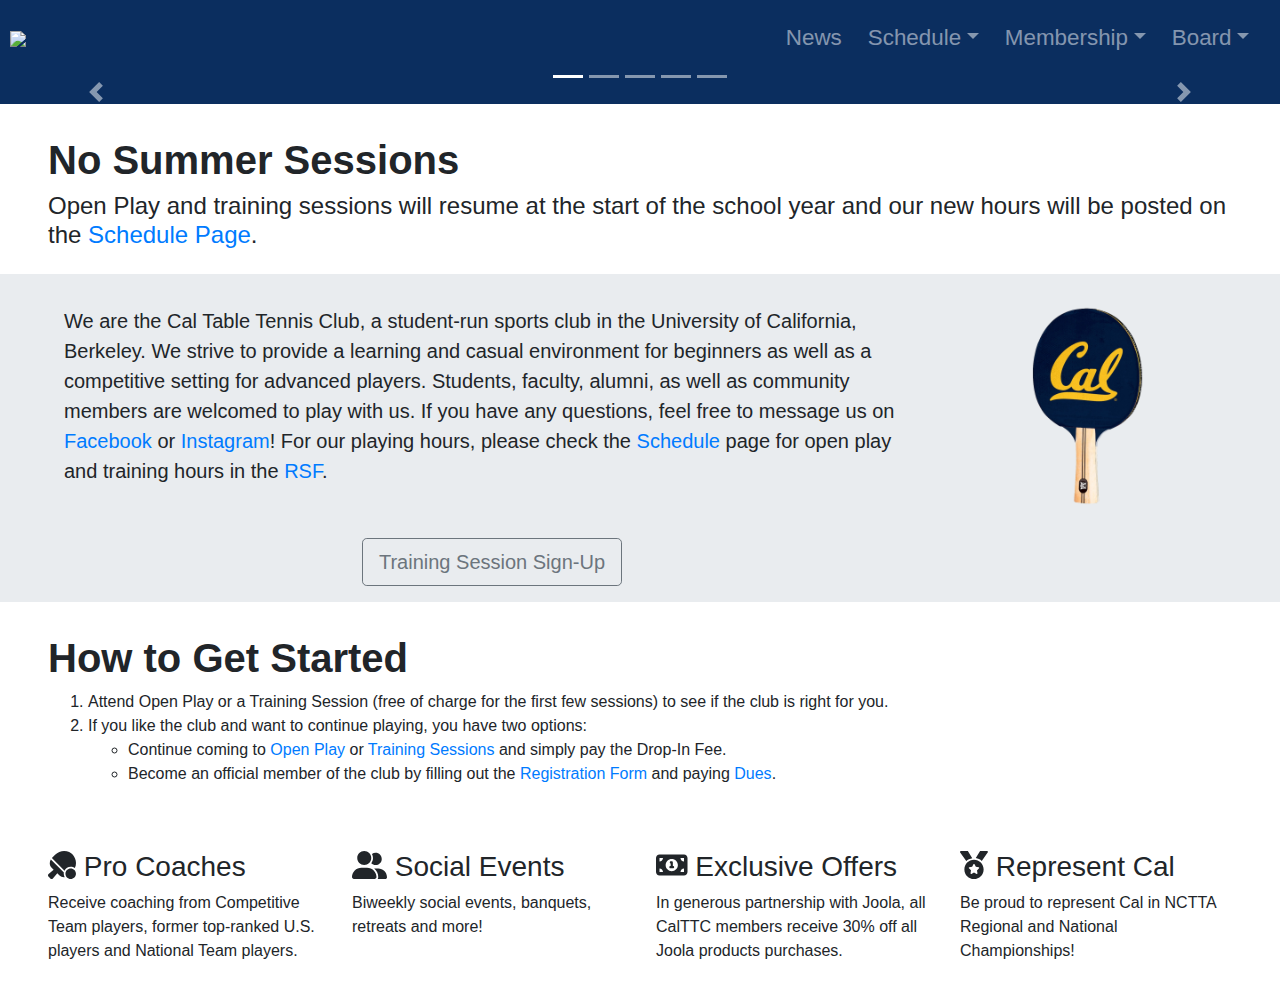
==== commit 657c7687: "removed fundraising and updated navbar" ====
--- a/index.html
+++ b/index.html
@@ -41,7 +41,7 @@
 	<!-- If the stylesheet is updated and causing browser issues, it is because you need to -->
 	<!-- update the version number below(1.0 becomes 1.1 etc.). This will force the browser -->
 	<!-- to reset its cache by reloading the style.css file. -->
-	<link rel="stylesheet" href="css/style.css?version=1.0">
+	<link rel="stylesheet" href="css/style.css?version=1.1">
 
 </head>
 
@@ -113,17 +113,6 @@
 					</div>
 				</li>
 
-				<!-- Fundraising -->
-				<li class="nav-item dropdown">
-					<a class="nav-link dropdown-toggle" href="fundraising.html" id="dropdown04" data-toggle="dropdown"
-						aria-haspopup="true" aria-expanded="false">
-						Fundraising</a>
-					<div class="dropdown-menu" aria-labelledby="dropdown04">
-						<a class="dropdown-item" href="fundraising.html#merchandise">Merchandise</a>
-						<a class="dropdown-item" href="fundraising.html#gofundme">GoFundMe</a>
-					</div>
-				</li>
-
 				<!-- Board -->
 				<li class="nav-item dropdown">
 					<a class="nav-link dropdown-toggle" href="board.html" id="dropdown04" data-toggle="dropdown"
@@ -228,7 +217,7 @@
 				<img class="paddle img-fluid" src="img/merchandise/paddle.png">
 			</div>
 			<div class="col-md-8 col-lg-9 text-center">
-				<button type="button" class="btn btn-outline-secondary btn-lg center">Training Session Sign-Up Form</button>
+				<a href="" class="btn btn-outline-secondary btn-lg center">Training Session Sign-Up</a>
 
 			</div>
 		</div>
--- a/css/style.css
+++ b/css/style.css
@@ -14,12 +14,12 @@
 
 .row {
   background-color: #fff;
-  padding: 1rem 2rem 1rem 2rem;
+  padding: 1rem 2rem 0rem 2rem;
 }
 
 .jumbo {
   background-color: #e9ecef;
-  padding: 1rem 3rem 1rem 3rem;
+  padding: 1rem 3rem 0rem 3rem;
 }
 
 @media (max-width: 768px) {
